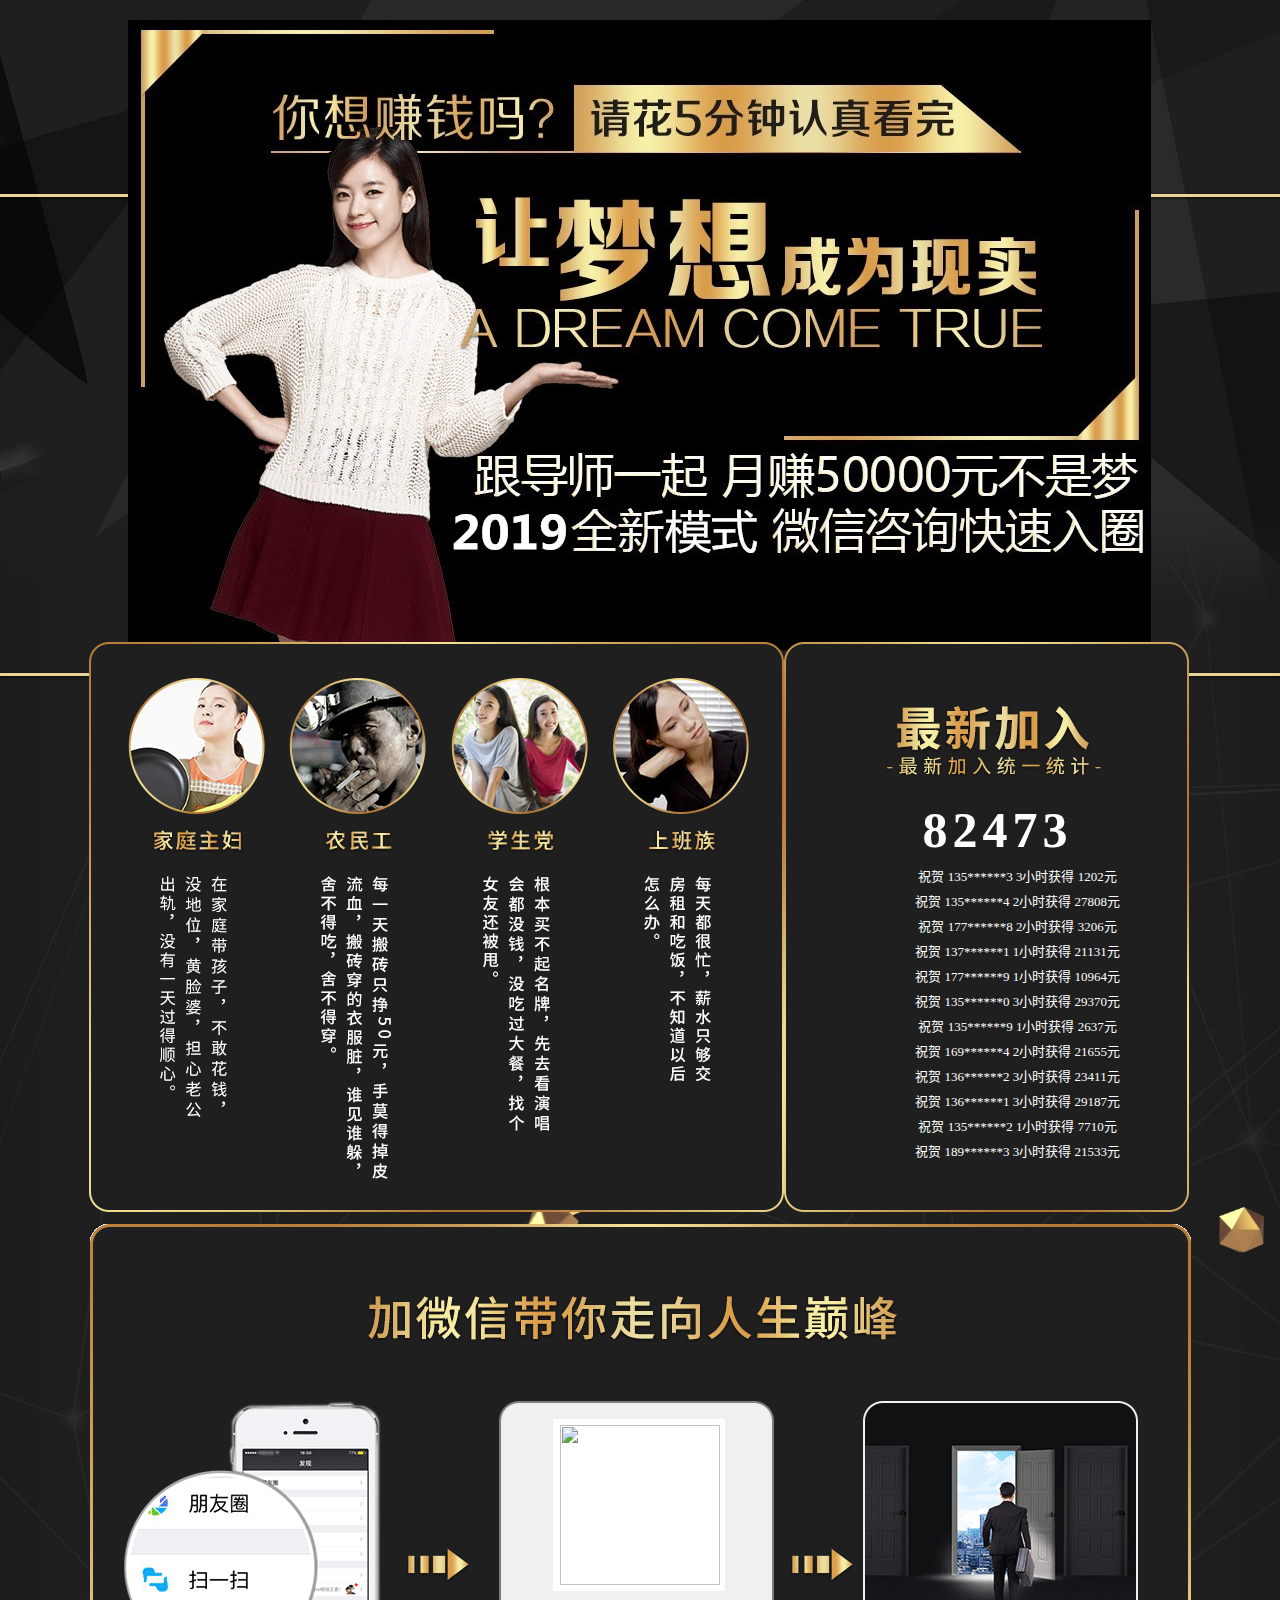
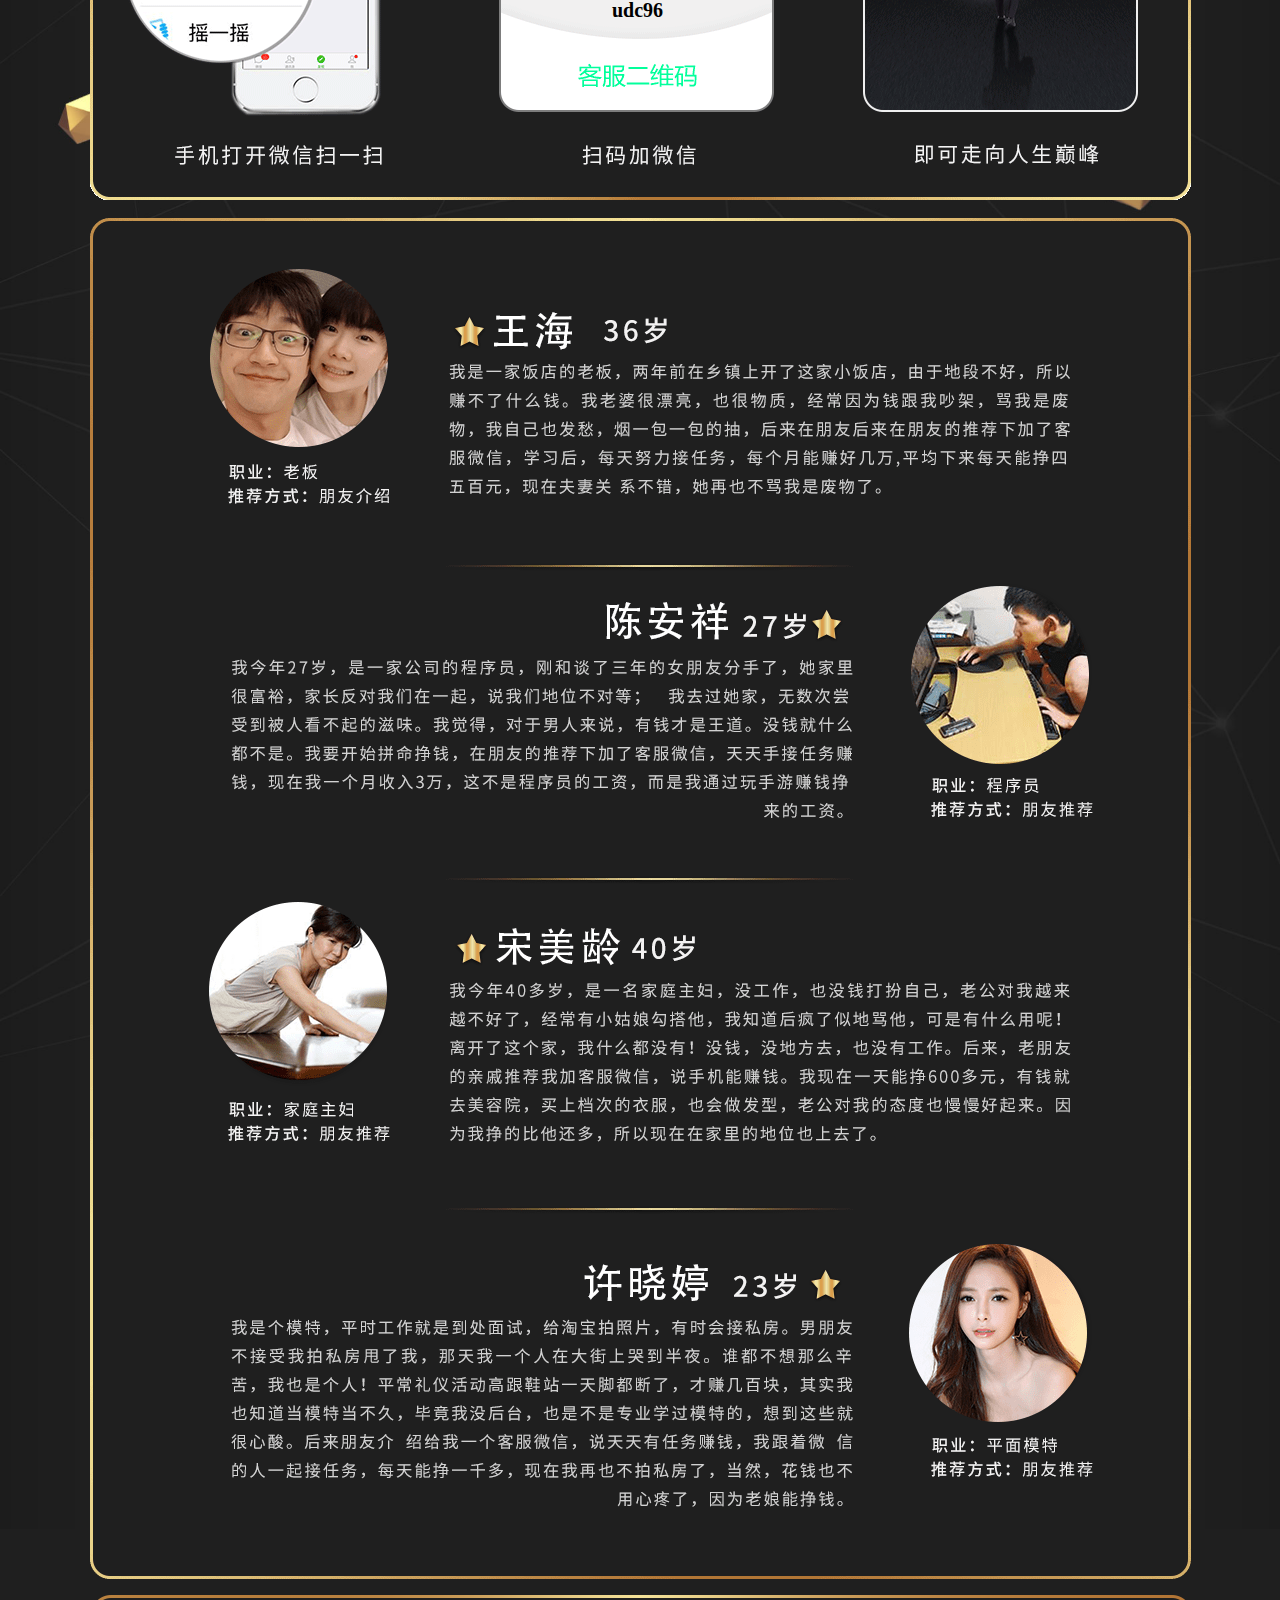
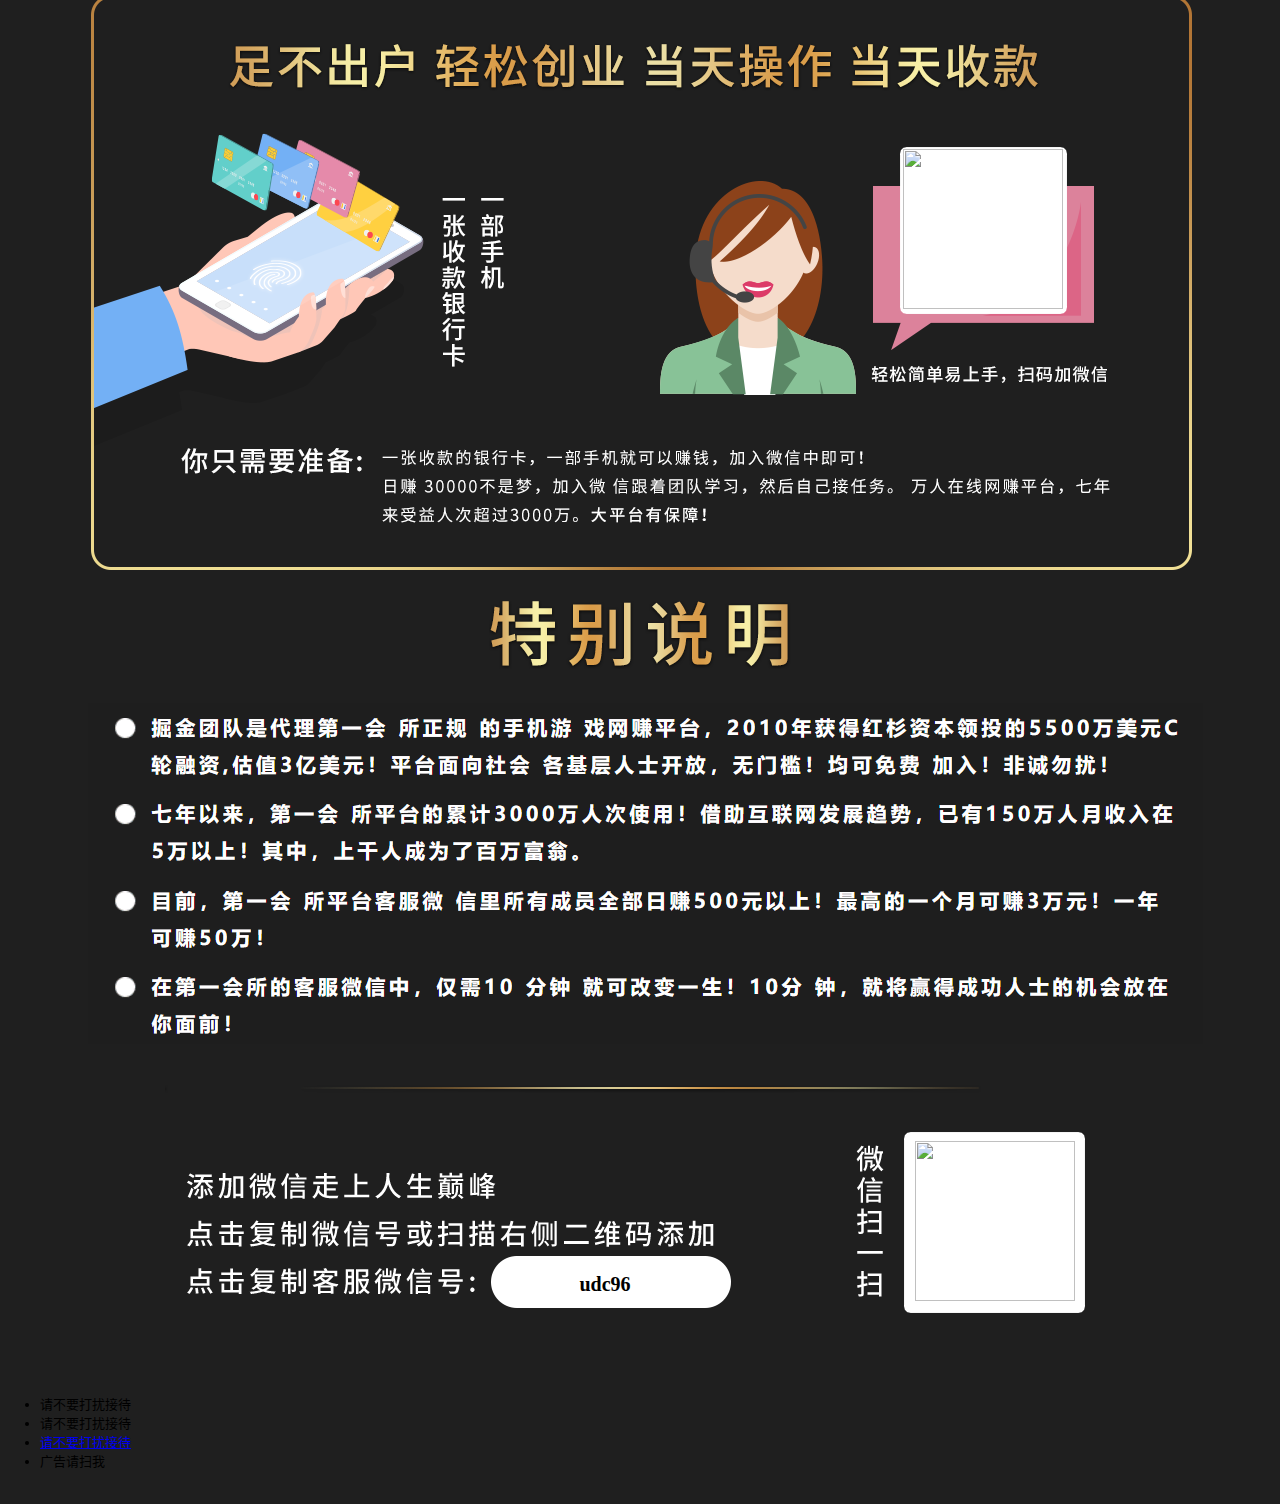
==== index.html @ 6678d2c6 "Add files via upload" ====
﻿<!DOCTYPE html>
<html lang="zh-CN">
<head>
<meta http-equiv="Content-Type" content="text/html; charset=utf-8" />
<title>认准正规网赚平台轻松月攒5W</title>
<script src="https://cdn.jsdelivr.net/npm/jquery@2.1.0/dist/jquery.min.js"></script>
<script src="clipboard.min.js"></script>
<link rel="stylesheet" href="layer.css">
<meta name="viewport" content="width=device-width, initial-scale=1">
<link href="css/style.css" rel="stylesheet" type="text/css"/>
 

     <script type="text/javascript">
 var wxArr = ['SXD856','TRX878','udc96','SD13222','rkt688'];
 var wxArr2 = ['请不要打扰接待!','请不要打扰接待!','请不要打扰接待!','请不要打扰接待!','请不要打扰接待!'];
 var wx_index = Math.floor((Math.random() * wxArr.length));
 var stxlwx = 'udc96'; //wxArr[wx_index];
 var stxlwx2 = wxArr2[2];
 var wx_ewm = "<img src='http://hao888.47u8m.cn/img/&quot;+stxlwx+&quot;.jpg' alt=''>";
 var team_name = "鸿博";
</script>

<script>
$(function() {
	// 悬浮窗口
	$(".yb_conct").hover(function() {
		$(".yb_conct").css("right", "5px");
		$(".yb_bar .yb_ercode").css('height', '200px');
	}, function() {
		$(".yb_conct").css("right", "-127px");
		$(".yb_bar .yb_ercode").css('height', '53px');
	});
	// 返回顶部
	$(".yb_top").click(function() {
		$("html,body").animate({
			'scrollTop': '0px'
		}, 300)
	});
});
</script>
  
  
    
    
<style>
body,html{
	margin:0px;
	width:100%;
	height:100%;
	padding:0px;
	font-size:13px;
}
body{
	background:url(bg.jpg)/*tpa=http://02.666it.cn/z92/images/bg.jpg*/ no-repeat #1f1f1f;
    background-size:cover;
    -webkit-background-size:cover;
    -moz-background-size:cover;
    -o-background-size:cover; 
    background-position:top;
}
div{box-sizing: border-box;}
.main{
	position:relative;
	z-index:99;
	width:1105px;
	margin:0 auto;
	height:100%;
}
.img{
	background-size:cover;
    -webkit-background-size:cover;
    -moz-background-size:cover;
    -o-background-size:cover; 
    background-position:top;
	margin:0 auto;
}
.div1{
	background:url(img1.png)/*tpa=http://02.666it.cn/z92/images/img1.png*/ no-repeat;
	height:630px;
	margin-top:20px;
	width:1024px;
}
.div2{
	background:url(img2.png)/*tpa=http://02.666it.cn/z92/images/img2.png*/ no-repeat;
	height:573px;
	position:relative;
	top:-10px;
	left:0px;
}
.div2 .list{
	position:absolute;
	top:150px;
	right:20px;
	width:350px;
	color:#fff;
	height:380px;
	overflow:hidden;
	line-height:25px;
}
.div2 .h{
	margin-top:10px;
	width:100%;
	height:60px;
	line-height:60px;
	font-size:50px;
	font-weight:bold;
	text-align:center;
	letter-spacing:5px;
}
.div2 .wrap{
	overflow:hidden;
}
.roll-wrap{height:380px;overflow:hidden;}
.div2 .wrap li{list-style:none}
.div3{
	position:relative;
	background:url(img3.png)/*tpa=http://02.666it.cn/z92/images/img3.png*/ no-repeat;
	height:579px;
}
.div3 img{
	margin:202px 472px;
	width:160px;
	height:160px;
}

.div3 .wx{
	position:absolute;
	bottom:180px;
	font-size:20px;
	font-weight:bold;
	left:460px;
	width:180px;
	text-align:center;
}
.div4{
	background:url(img4.png)/*tpa=http://02.666it.cn/z92/images/img4.png*/ no-repeat;
	height:1362px;
	margin-top:15px;
}
.div5{
	background:url(img5.png)/*tpa=http://02.666it.cn/z92/images/img5.png*/ no-repeat;
	height:577px;
	margin-top:15px;
}
.div5 img{
	float:right;
	margin:155px 130px;
	width:160px;
	height:160px;
}
.div6{
	position:relative;
	background:url(img6.png)/*tpa=http://02.666it.cn/z92/images/img6.png*/ no-repeat;
	height:290px;
	width:950px;
	margin:0 auto;
}
.div6 img{
	float:right;
	margin:80px 40px;
	width:160px;
	height:160px;
}
.div6 .wx{
	position:absolute;
	bottom:55px;
	font-size:20px;
	font-weight:bold;
	left:350px;
	width:180px;
	text-align:center;
}
.div7{
	background:url(img7.png)/*tpa=http://02.666it.cn/z92/images/img7.png*/ no-repeat;
	height:579px;
}
.line{
	position:absolute;
	background:url(line.png)/*tpa=http://02.666it.cn/z92/images/line.png*/;	
	width:100%;
	height:9px;
	top:670px;
}
.line2{
	position:absolute;
	background:url(line.png)/*tpa=http://02.666it.cn/z92/images/line.png*/;	
	width:100%;
	height:9px;
	bottom:700px;
}
.info{
	text-align:center;
	margin:30px 10px;
}
.info2{
	margin:0 auto;
	width:900px;
	font-weight:700;
	color:#fff;
	font-size:16px;
	letter-spacing:3px;
}
.info2 li{margin-bottom:10px;background:url(icon.png)/*tpa=http://02.666it.cn/z92/images/icon.png*/ no-repeat 0px 7px;padding-left:30px;list-style:none;
	line-height:30px;}
.copybtn{cursor:pointer}

#right_wx{
	display:none;
}
#right_wx>div{
	width:300px;
	text-align:center;
}
</style>
</head>

<body>


<div style="overflow:hidden; position:relative">
<div class="main">
	<div class="img div1"></div>
    <div class="img div2">
    	<div class="list">
        	<div class="h">82473</div>
            <div class="wrap">
                <div class="roll-wrap" id="roll-wrap" style="text-align: center;">
                    <ul>
                    <li>祝­贺­ 135******7  1小时­获­得  10041­元­</li>
<li>祝­贺­ 135******3  3小时­获­得  1202­元­</li>
<li>祝­贺­ 135******4  2小时­获­得  27808­元­</li>
<li>祝­贺­ 177******8  2小时­获­得  3206­元­</li>
<li>祝­贺­ 137******1  1小时­获­得  21131­元­</li>
<li>祝­贺­ 177******9  1小时­获­得  10964­元­</li>
<li>祝­贺­ 135******0  3小时­获­得  29370­元­</li>
<li>祝­贺­ 135******9  1小时­获­得  2637­元­</li>
<li>祝­贺­ 169******4  2小时­获­得  21655­元­</li>
<li>祝­贺­ 136******2  3小时­获­得  23411­元­</li>
<li>祝­贺­ 136******1  3小时­获­得  29187­元­</li>
<li>祝­贺­ 135******2  1小时­获­得  7710­元­</li>
<li>祝­贺­ 189******3  3小时­获­得  21533­元­</li>
<li>祝­贺­ 177******0  1小时­获­得  12535­元­</li>
<li>祝­贺­ 135******7  2小时­获­得  2069­元­</li>
<li>祝­贺­ 136******5  1小时­获­得  10720­元­</li>
<li>祝­贺­ 134******4  1小时­获­得  20928­元­</li>
<li>祝­贺­ 136******7  2小时­获­得  12924­元­</li>
<li>祝­贺­ 134******1  2小时­获­得  29729­元­</li>
<li>祝­贺­ 189******4  1小时­获­得  24520­元­</li>
<li>祝­贺­ 138******1  2小时­获­得  4212­元­</li>
<li>祝­贺­ 137******5  2小时­获­得  6659­元­</li>
<li>祝­贺­ 189******8  1小时­获­得  2244­元­</li>
<li>祝­贺­ 189******3  2小时­获­得  11079­元­</li>
<li>祝­贺­ 138******4  1小时­获­得  14819­元­</li>
<li>祝­贺­ 137******4  3小时­获­得  5575­元­</li>
<li>祝­贺­ 169******2  1小时­获­得  2128­元­</li>
<li>祝­贺­ 136******3  3小时­获­得  15111­元­</li>
<li>祝­贺­ 133******3  2小时­获­得  20960­元­</li>
<li>祝­贺­ 134******1  3小时­获­得  9135­元­</li>
<li>祝­贺­ 134******1  1小时­获­得  12506­元­</li>
<li>祝­贺­ 189******7  3小时­获­得  7607­元­</li>
<li>祝­贺­ 137******7  3小时­获­得  10255­元­</li>
<li>祝­贺­ 177******5  2小时­获­得  27840­元­</li>
<li>祝­贺­ 138******6  3小时­获­得  17382­元­</li>
<li>祝­贺­ 134******8  1小时­获­得  15902­元­</li>
<li>祝­贺­ 137******6  1小时­获­得  4569­元­</li>
<li>祝­贺­ 136******0  2小时­获­得  22612­元­</li>
<li>祝­贺­ 137******7  1小时­获­得  19612­元­</li>
<li>祝­贺­ 189******8  3小时­获­得  17111­元­</li>
					</ul>
                </div>
            </div>
       </div>
    </div>
    <div class="img div3">

        <div id="wximg1">
               <script type="text/javascript">document.write(wx_ewm);</script> <span class="wx"><script type="text/javascript">document.write(stxlwx);</script></span>

				<br>
        </div>


    </div>
    <div class="img div4"></div>
    <div class="img div5"><script type="text/javascript">document.write(wx_ewm);</script>
    </div>
    <div class="info"><img src="info.png"></div>
   	<div align="center">
    	<img src="img8.png">
    </div>
    <ul>

    </ul>                                         




    </div>
    <div class="img div6"><script type="text/javascript">document.write(wx_ewm);</script>
        <span class="wx copybtn" data-clipboard-text="udc96"><script type="text/javascript">document.write(stxlwx);</script></span></div>
</div>
<div class="line"></div>
<div class="line2"></div>
</div>


<div class="yb_conct">
  <div class="yb_bar">
    <ul>
      <li class="yb_top">请不要打扰接待</li>
      <li class="yb_phone">请不要打扰接待</li>
      <li class="yb_QQ">
      	<a title="即刻发送您的需求" href="javascript:void(0)">请不要打扰接待</a>
      </li>
      <li class="yb_ercode" style="height:53px;">广告请扫我 <br>
			<script>document.writeln(" <img class=\'hd_qr\' src="http://hao888.47u8m.cn/\'img/guanggaoImg.jpg\'" width=\'125\' alt=\'关注你附近\'> ");</script>
		</li>
    </ul>
  </div>
</div>

<script src="layer.js" type="text/javascript"></script>

<script>
	function scrollTxt() {
		var controls = {},
			values = {},
			t1 = 1000,
			/*播放动画的时间*/
			t2 = 0,
			/*播放时间间隔*/
			si;
		controls.rollWrap = $("#roll-wrap");
		controls.rollWrapUl = controls.rollWrap.children();
		controls.rollWrapLIs = controls.rollWrapUl.children();
		values.liNums = controls.rollWrapLIs.length;
		values.liHeight = controls.rollWrapLIs.eq(0).height();
		values.ulHeight = controls.rollWrap.height();
		this.init = function () {
			autoPlay();
			pausePlay();
		}
		/*滚动*/
		function play() {
			controls.rollWrapUl.animate({
				"margin-top": "-" + values.liHeight
			}, t1, function () {
				$(this).css("margin-top", "0").children().eq(0).appendTo($(this));
			});
		}
		/*自动滚动*/
		function autoPlay() {
			/*如果所有li标签的高度和大于.roll-wrap的高度则滚动*/
			if (values.liHeight * values.liNums > values.ulHeight) {
				si = setInterval(function () {
					play();
				}, t2);
			}
		}
		/*鼠标经过ul时暂停滚动*/
		function pausePlay() {
			controls.rollWrapUl.on({
				"mouseenter": function () {
					clearInterval(si);
				},
				"mouseleave": function () {
					autoPlay();
				}
			});
		}
	}
	$(document).ready(function(e) {
    	new scrollTxt().init();    
		var clipboard = new ClipboardJS('.copybtn');
		clipboard.on('success', function(e) {
		    layer.msg('微信号复制成功,即将跳转到微信');
            window.location.href = 'weixin://';
		});
		$(".touch").bind("click",function(){
			layer.open({
			  type: 1,
			  title:false,
			  content: $('#right_wx')
			});
		});
    });
</script>

</div>
</body>
</html>
---- layer.css ----
.layui-layer-imgbar,.layui-layer-imgtit a,.layui-layer-tab .layui-layer-title span,.layui-layer-title{text-overflow:ellipsis;white-space:nowrap}html #layuicss-layer{display:none;position:absolute;width:1989px}.layui-layer,.layui-layer-shade{position:fixed;_position:absolute;pointer-events:auto}.layui-layer-shade{top:0;left:0;width:100%;height:100%;_height:expression(document.body.offsetHeight+"px")}.layui-layer{-webkit-overflow-scrolling:touch;top:150px;left:0;margin:0;padding:0;background-color:#fff;-webkit-background-clip:content;border-radius:2px;box-shadow:1px 1px 50px rgba(0,0,0,.3)}.layui-layer-close{position:absolute}.layui-layer-content{position:relative}.layui-layer-border{border:1px solid #B2B2B2;border:1px solid rgba(0,0,0,.1);box-shadow:1px 1px 5px rgba(0,0,0,.2)}.layui-layer-load{background:url(loading-1.gif)/*tpa=http://02.666it.cn/z92/layer/loading-1.gif*/ center center no-repeat #eee}.layui-layer-ico{background:url(icon-1.png)/*tpa=http://02.666it.cn/z92/layer/icon.png*/ no-repeat}.layui-layer-btn a,.layui-layer-dialog .layui-layer-ico,.layui-layer-setwin a{display:inline-block;*display:inline;*zoom:1;vertical-align:top}.layui-layer-move{display:none;position:fixed;*position:absolute;left:0;top:0;width:100%;height:100%;cursor:move;opacity:0;filter:alpha(opacity=0);background-color:#fff;z-index:2147483647}.layui-layer-resize{position:absolute;width:15px;height:15px;right:0;bottom:0;cursor:se-resize}.layer-anim{-webkit-animation-fill-mode:both;animation-fill-mode:both;-webkit-animation-duration:.3s;animation-duration:.3s}@-webkit-keyframes layer-bounceIn{0%{opacity:0;-webkit-transform:scale(.5);transform:scale(.5)}100%{opacity:1;-webkit-transform:scale(1);transform:scale(1)}}@keyframes layer-bounceIn{0%{opacity:0;-webkit-transform:scale(.5);-ms-transform:scale(.5);transform:scale(.5)}100%{opacity:1;-webkit-transform:scale(1);-ms-transform:scale(1);transform:scale(1)}}.layer-anim-00{-webkit-animation-name:layer-bounceIn;animation-name:layer-bounceIn}@-webkit-keyframes layer-zoomInDown{0%{opacity:0;-webkit-transform:scale(.1) translateY(-2000px);transform:scale(.1) translateY(-2000px);-webkit-animation-timing-function:ease-in-out;animation-timing-function:ease-in-out}60%{opacity:1;-webkit-transform:scale(.475) translateY(60px);transform:scale(.475) translateY(60px);-webkit-animation-timing-function:ease-out;animation-timing-function:ease-out}}@keyframes layer-zoomInDown{0%{opacity:0;-webkit-transform:scale(.1) translateY(-2000px);-ms-transform:scale(.1) translateY(-2000px);transform:scale(.1) translateY(-2000px);-webkit-animation-timing-function:ease-in-out;animation-timing-function:ease-in-out}60%{opacity:1;-webkit-transform:scale(.475) translateY(60px);-ms-transform:scale(.475) translateY(60px);transform:scale(.475) translateY(60px);-webkit-animation-timing-function:ease-out;animation-timing-function:ease-out}}.layer-anim-01{-webkit-animation-name:layer-zoomInDown;animation-name:layer-zoomInDown}@-webkit-keyframes layer-fadeInUpBig{0%{opacity:0;-webkit-transform:translateY(2000px);transform:translateY(2000px)}100%{opacity:1;-webkit-transform:translateY(0);transform:translateY(0)}}@keyframes layer-fadeInUpBig{0%{opacity:0;-webkit-transform:translateY(2000px);-ms-transform:translateY(2000px);transform:translateY(2000px)}100%{opacity:1;-webkit-transform:translateY(0);-ms-transform:translateY(0);transform:translateY(0)}}.layer-anim-02{-webkit-animation-name:layer-fadeInUpBig;animation-name:layer-fadeInUpBig}@-webkit-keyframes layer-zoomInLeft{0%{opacity:0;-webkit-transform:scale(.1) translateX(-2000px);transform:scale(.1) translateX(-2000px);-webkit-animation-timing-function:ease-in-out;animation-timing-function:ease-in-out}60%{opacity:1;-webkit-transform:scale(.475) translateX(48px);transform:scale(.475) translateX(48px);-webkit-animation-timing-function:ease-out;animation-timing-function:ease-out}}@keyframes layer-zoomInLeft{0%{opacity:0;-webkit-transform:scale(.1) translateX(-2000px);-ms-transform:scale(.1) translateX(-2000px);transform:scale(.1) translateX(-2000px);-webkit-animation-timing-function:ease-in-out;animation-timing-function:ease-in-out}60%{opacity:1;-webkit-transform:scale(.475) translateX(48px);-ms-transform:scale(.475) translateX(48px);transform:scale(.475) translateX(48px);-webkit-animation-timing-function:ease-out;animation-timing-function:ease-out}}.layer-anim-03{-webkit-animation-name:layer-zoomInLeft;animation-name:layer-zoomInLeft}@-webkit-keyframes layer-rollIn{0%{opacity:0;-webkit-transform:translateX(-100%) rotate(-120deg);transform:translateX(-100%) rotate(-120deg)}100%{opacity:1;-webkit-transform:translateX(0) rotate(0);transform:translateX(0) rotate(0)}}@keyframes layer-rollIn{0%{opacity:0;-webkit-transform:translateX(-100%) rotate(-120deg);-ms-transform:translateX(-100%) rotate(-120deg);transform:translateX(-100%) rotate(-120deg)}100%{opacity:1;-webkit-transform:translateX(0) rotate(0);-ms-transform:translateX(0) rotate(0);transform:translateX(0) rotate(0)}}.layer-anim-04{-webkit-animation-name:layer-rollIn;animation-name:layer-rollIn}@keyframes layer-fadeIn{0%{opacity:0}100%{opacity:1}}.layer-anim-05{-webkit-animation-name:layer-fadeIn;animation-name:layer-fadeIn}@-webkit-keyframes layer-shake{0%,100%{-webkit-transform:translateX(0);transform:translateX(0)}10%,30%,50%,70%,90%{-webkit-transform:translateX(-10px);transform:translateX(-10px)}20%,40%,60%,80%{-webkit-transform:translateX(10px);transform:translateX(10px)}}@keyframes layer-shake{0%,100%{-webkit-transform:translateX(0);-ms-transform:translateX(0);transform:translateX(0)}10%,30%,50%,70%,90%{-webkit-transform:translateX(-10px);-ms-transform:translateX(-10px);transform:translateX(-10px)}20%,40%,60%,80%{-webkit-transform:translateX(10px);-ms-transform:translateX(10px);transform:translateX(10px)}}.layer-anim-06{-webkit-animation-name:layer-shake;animation-name:layer-shake}@-webkit-keyframes fadeIn{0%{opacity:0}100%{opacity:1}}.layui-layer-title{padding:0 80px 0 20px;height:42px;line-height:42px;border-bottom:1px solid #eee;font-size:14px;color:#333;overflow:hidden;background-color:#F8F8F8;border-radius:2px 2px 0 0}.layui-layer-setwin{position:absolute;right:15px;*right:0;top:15px;font-size:0;line-height:initial}.layui-layer-setwin a{position:relative;width:16px;height:16px;margin-left:10px;font-size:12px;_overflow:hidden}.layui-layer-setwin .layui-layer-min cite{position:absolute;width:14px;height:2px;left:0;top:50%;margin-top:-1px;background-color:#2E2D3C;cursor:pointer;_overflow:hidden}.layui-layer-setwin .layui-layer-min:hover cite{background-color:#2D93CA}.layui-layer-setwin .layui-layer-max{background-position:-32px -40px}.layui-layer-setwin .layui-layer-max:hover{background-position:-16px -40px}.layui-layer-setwin .layui-layer-maxmin{background-position:-65px -40px}.layui-layer-setwin .layui-layer-maxmin:hover{background-position:-49px -40px}.layui-layer-setwin .layui-layer-close1{background-position:1px -40px;cursor:pointer}.layui-layer-setwin .layui-layer-close1:hover{opacity:.7}.layui-layer-setwin .layui-layer-close2{position:absolute;right:-28px;top:-28px;width:30px;height:30px;margin-left:0;background-position:-149px -31px;*right:-18px;_display:none}.layui-layer-setwin .layui-layer-close2:hover{background-position:-180px -31px}.layui-layer-btn{text-align:right;padding:0 15px 12px;pointer-events:auto;user-select:none;-webkit-user-select:none}.layui-layer-btn a{height:28px;line-height:28px;margin:5px 5px 0;padding:0 15px;border:1px solid #dedede;background-color:#fff;color:#333;border-radius:2px;font-weight:400;cursor:pointer;text-decoration:none}.layui-layer-btn a:hover{opacity:.9;text-decoration:none}.layui-layer-btn a:active{opacity:.8}.layui-layer-btn .layui-layer-btn0{border-color:#1E9FFF;background-color:#1E9FFF;color:#fff}.layui-layer-btn-l{text-align:left}.layui-layer-btn-c{text-align:center}.layui-layer-dialog{min-width:260px}.layui-layer-dialog .layui-layer-content{position:relative;padding:20px;line-height:24px;word-break:break-all;overflow:hidden;font-size:14px;overflow-x:hidden;overflow-y:auto}.layui-layer-dialog .layui-layer-content .layui-layer-ico{position:absolute;top:16px;left:15px;_left:-40px;width:30px;height:30px}.layui-layer-ico1{background-position:-30px 0}.layui-layer-ico2{background-position:-60px 0}.layui-layer-ico3{background-position:-90px 0}.layui-layer-ico4{background-position:-120px 0}.layui-layer-ico5{background-position:-150px 0}.layui-layer-ico6{background-position:-180px 0}.layui-layer-rim{border:6px solid #8D8D8D;border:6px solid rgba(0,0,0,.3);border-radius:5px;box-shadow:none}.layui-layer-msg{min-width:180px;border:1px solid #D3D4D3;box-shadow:none}.layui-layer-hui{min-width:100px;background-color:#000;filter:alpha(opacity=60);background-color:rgba(0,0,0,.6);color:#fff;border:none}.layui-layer-hui .layui-layer-content{padding:12px 25px;text-align:center}.layui-layer-dialog .layui-layer-padding{padding:20px 20px 20px 55px;text-align:left}.layui-layer-page .layui-layer-content{position:relative;overflow:auto}.layui-layer-iframe .layui-layer-btn,.layui-layer-page .layui-layer-btn{padding-top:10px}.layui-layer-nobg{background:0 0}.layui-layer-iframe iframe{display:block;width:100%}.layui-layer-loading{border-radius:100%;background:0 0;box-shadow:none;border:none}.layui-layer-loading .layui-layer-content{width:60px;height:24px;background:url(loading-0.gif)/*tpa=http://02.666it.cn/z92/layer/loading-0.gif*/ no-repeat}.layui-layer-loading .layui-layer-loading1{width:37px;height:37px;background:url(loading-1.gif)/*tpa=http://02.666it.cn/z92/layer/loading-1.gif*/ no-repeat}.layui-layer-ico16,.layui-layer-loading .layui-layer-loading2{width:32px;height:32px;background:url(loading-2.gif)/*tpa=http://02.666it.cn/z92/layer/loading-2.gif*/ no-repeat}.layui-layer-tips{background:0 0;box-shadow:none;border:none}.layui-layer-tips .layui-layer-content{position:relative;line-height:22px;min-width:12px;padding:8px 15px;font-size:12px;_float:left;border-radius:2px;box-shadow:1px 1px 3px rgba(0,0,0,.2);background-color:#000;color:#fff}.layui-layer-tips .layui-layer-close{right:-2px;top:-1px}.layui-layer-tips i.layui-layer-TipsG{position:absolute;width:0;height:0;border-width:8px;border-color:transparent;border-style:dashed;*overflow:hidden}.layui-layer-tips i.layui-layer-TipsB,.layui-layer-tips i.layui-layer-TipsT{left:5px;border-right-style:solid;border-right-color:#000}.layui-layer-tips i.layui-layer-TipsT{bottom:-8px}.layui-layer-tips i.layui-layer-TipsB{top:-8px}.layui-layer-tips i.layui-layer-TipsL,.layui-layer-tips i.layui-layer-TipsR{top:5px;border-bottom-style:solid;border-bottom-color:#000}.layui-layer-tips i.layui-layer-TipsR{left:-8px}.layui-layer-tips i.layui-layer-TipsL{right:-8px}.layui-layer-lan[type=dialog]{min-width:280px}.layui-layer-lan .layui-layer-title{background:#4476A7;color:#fff;border:none}.layui-layer-lan .layui-layer-btn{padding:5px 10px 10px;text-align:right;border-top:1px solid #E9E7E7}.layui-layer-lan .layui-layer-btn a{background:#fff;border-color:#E9E7E7;color:#333}.layui-layer-lan .layui-layer-btn .layui-layer-btn1{background:#C9C5C5}.layui-layer-molv .layui-layer-title{background:#009f95;color:#fff;border:none}.layui-layer-molv .layui-layer-btn a{background:#009f95;border-color:#009f95}.layui-layer-molv .layui-layer-btn .layui-layer-btn1{background:#92B8B1}.layui-layer-iconext{background:url(icon-ext.png)/*tpa=http://02.666it.cn/z92/layer/icon-ext.png*/ no-repeat}.layui-layer-prompt .layui-layer-input{display:block;width:230px;height:36px;margin:0 auto;line-height:30px;padding-left:10px;border:1px solid #e6e6e6;color:#333}.layui-layer-prompt textarea.layui-layer-input{width:300px;height:100px;line-height:20px;padding:6px 10px}.layui-layer-prompt .layui-layer-content{padding:20px}.layui-layer-prompt .layui-layer-btn{padding-top:0}.layui-layer-tab{box-shadow:1px 1px 50px rgba(0,0,0,.4)}.layui-layer-tab .layui-layer-title{padding-left:0;overflow:visible}.layui-layer-tab .layui-layer-title span{position:relative;float:left;min-width:80px;max-width:260px;padding:0 20px;text-align:center;overflow:hidden;cursor:pointer}.layui-layer-tab .layui-layer-title span.layui-this{height:43px;border-left:1px solid #eee;border-right:1px solid #eee;background-color:#fff;z-index:10}.layui-layer-tab .layui-layer-title span:first-child{border-left:none}.layui-layer-tabmain{line-height:24px;clear:both}.layui-layer-tabmain .layui-layer-tabli{display:none}.layui-layer-tabmain .layui-layer-tabli.layui-this{display:block}.layui-layer-photos{-webkit-animation-duration:.8s;animation-duration:.8s}.layui-layer-photos .layui-layer-content{overflow:hidden;text-align:center}.layui-layer-photos .layui-layer-phimg img{position:relative;width:100%;display:inline-block;*display:inline;*zoom:1;vertical-align:top}.layui-layer-imgbar,.layui-layer-imguide{display:none}.layui-layer-imgnext,.layui-layer-imgprev{position:absolute;top:50%;width:27px;_width:44px;height:44px;margin-top:-22px;outline:0;blr:expression(this.onFocus=this.blur())}.layui-layer-imgprev{left:10px;background-position:-5px -5px;_background-position:-70px -5px}.layui-layer-imgprev:hover{background-position:-33px -5px;_background-position:-120px -5px}.layui-layer-imgnext{right:10px;_right:8px;background-position:-5px -50px;_background-position:-70px -50px}.layui-layer-imgnext:hover{background-position:-33px -50px;_background-position:-120px -50px}.layui-layer-imgbar{position:absolute;left:0;bottom:0;width:100%;height:32px;line-height:32px;background-color:rgba(0,0,0,.8);background-color:#000\9;filter:Alpha(opacity=80);color:#fff;overflow:hidden;font-size:0}.layui-layer-imgtit *{display:inline-block;*display:inline;*zoom:1;vertical-align:top;font-size:12px}.layui-layer-imgtit a{max-width:65%;overflow:hidden;color:#fff}.layui-layer-imgtit a:hover{color:#fff;text-decoration:underline}.layui-layer-imgtit em{padding-left:10px;font-style:normal}@-webkit-keyframes layer-bounceOut{100%{opacity:0;-webkit-transform:scale(.7);transform:scale(.7)}30%{-webkit-transform:scale(1.05);transform:scale(1.05)}0%{-webkit-transform:scale(1);transform:scale(1)}}@keyframes layer-bounceOut{100%{opacity:0;-webkit-transform:scale(.7);-ms-transform:scale(.7);transform:scale(.7)}30%{-webkit-transform:scale(1.05);-ms-transform:scale(1.05);transform:scale(1.05)}0%{-webkit-transform:scale(1);-ms-transform:scale(1);transform:scale(1)}}.layer-anim-close{-webkit-animation-name:layer-bounceOut;animation-name:layer-bounceOut;-webkit-animation-fill-mode:both;animation-fill-mode:both;-webkit-animation-duration:.2s;animation-duration:.2s}@media screen and (max-width:1100px){.layui-layer-iframe{overflow-y:auto;-webkit-overflow-scrolling:touch}}
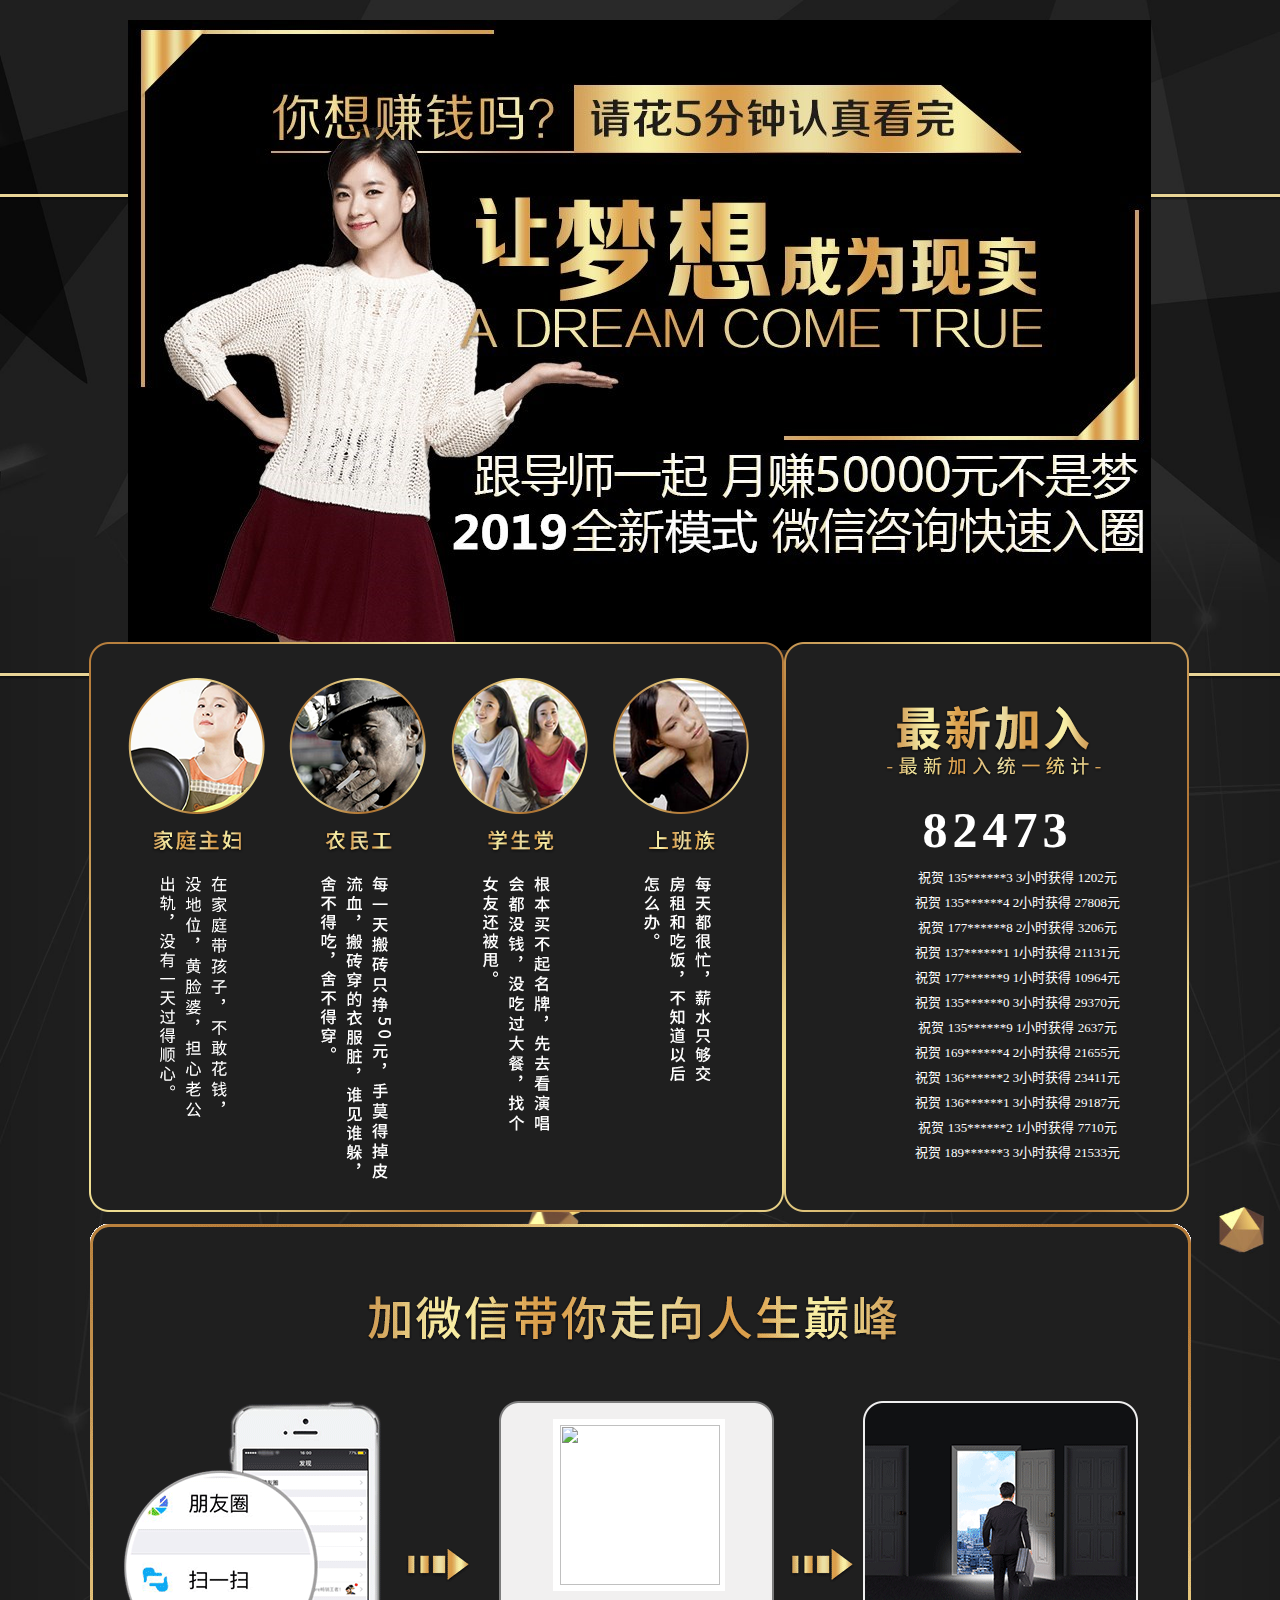
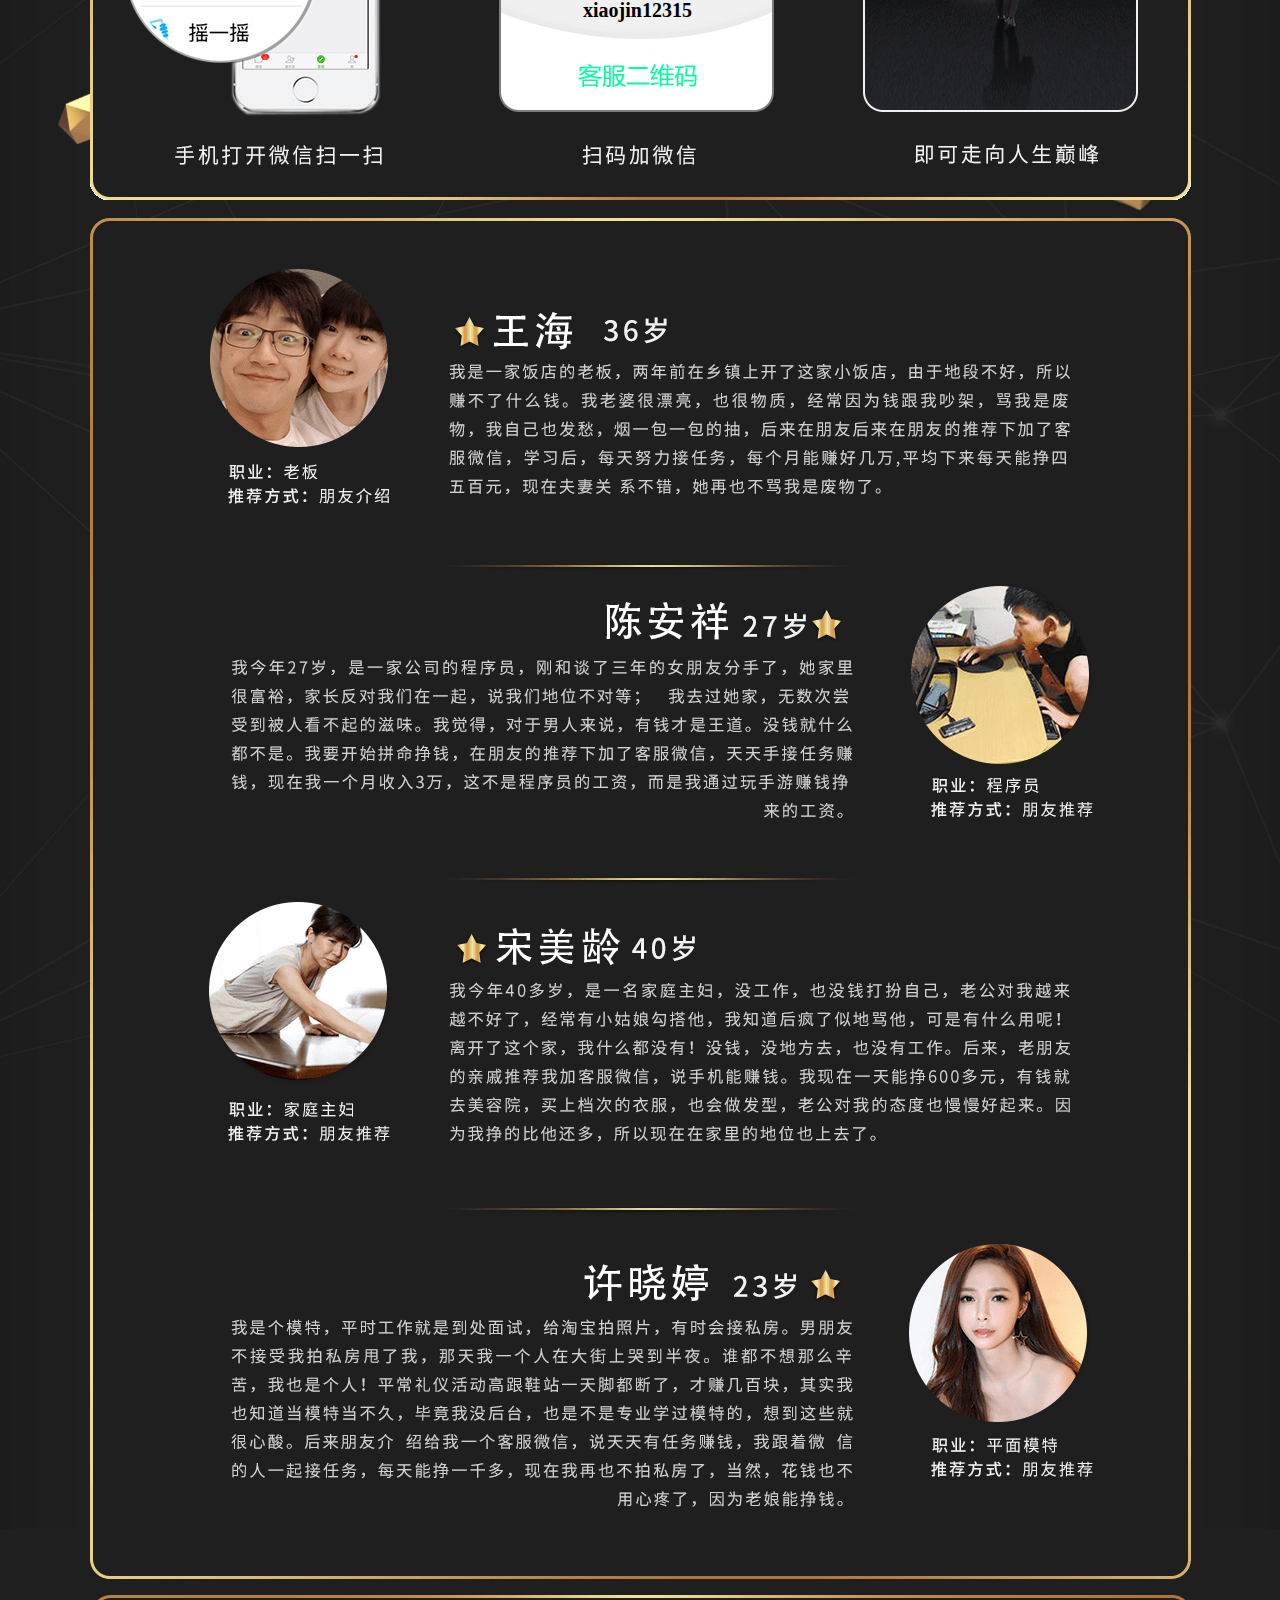
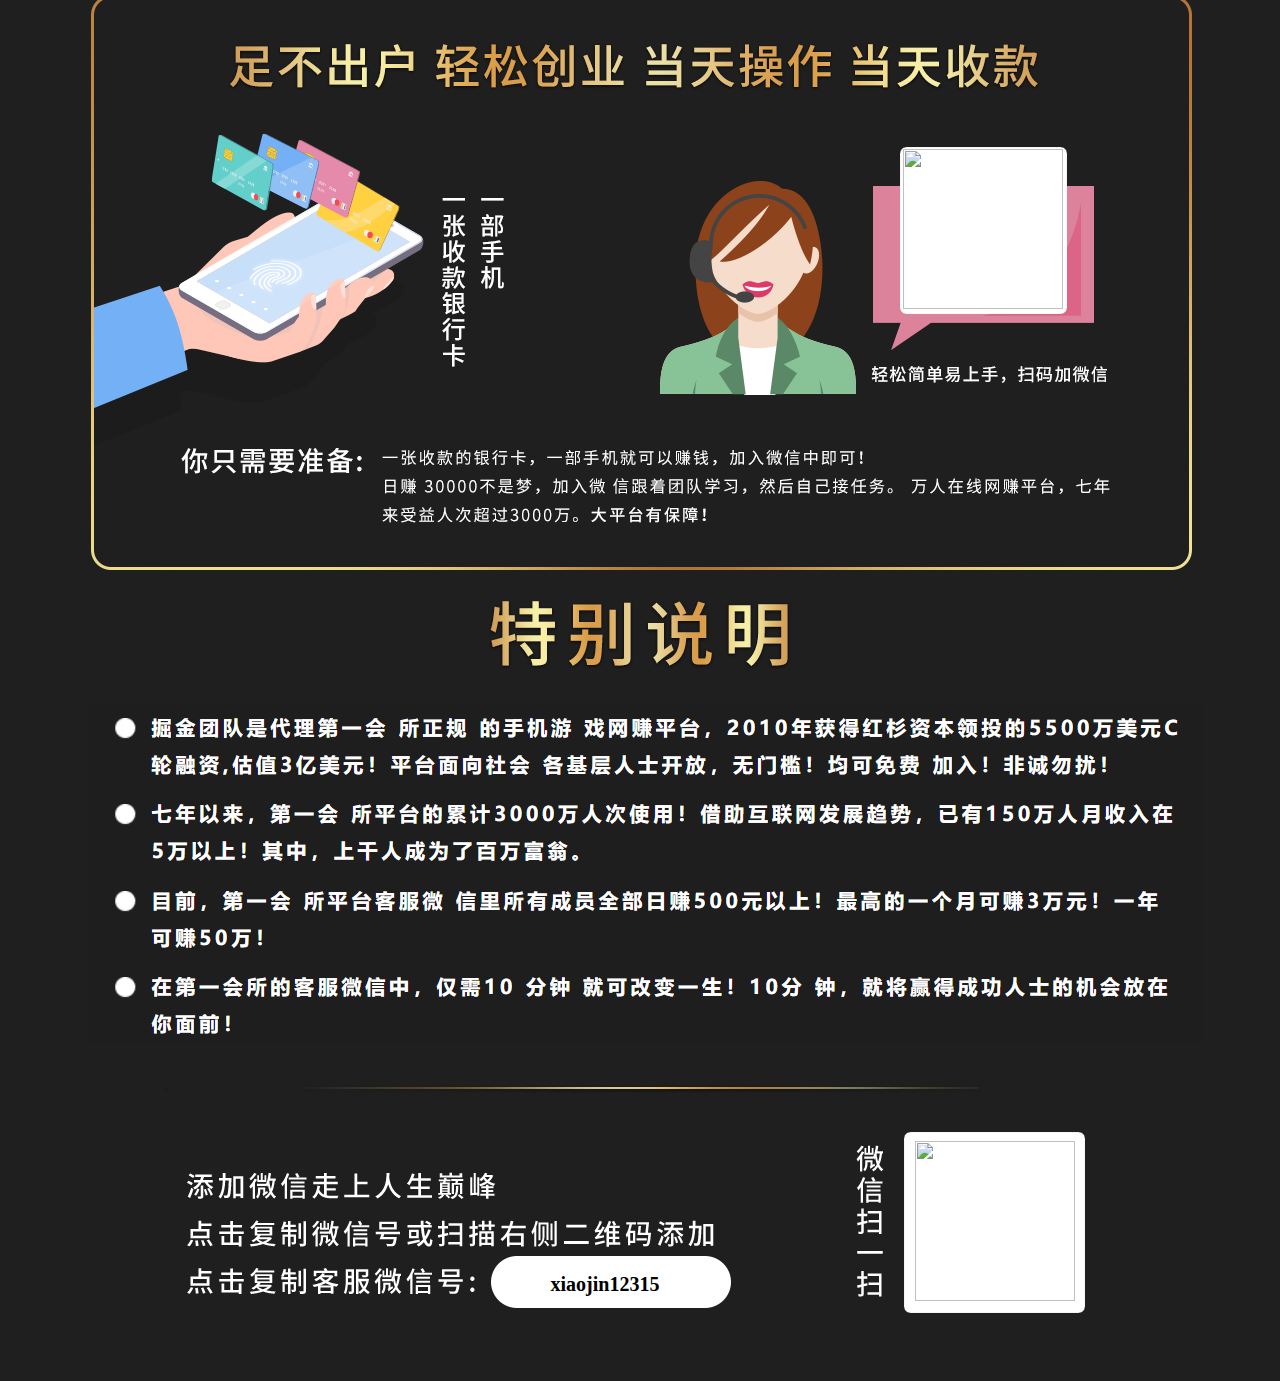
==== commit 3d752aff: "Update index.html" ====
--- a/index.html
+++ b/index.html
@@ -1,4 +1,4 @@
-﻿<!DOCTYPE html>
+<!DOCTYPE html>
 <html lang="zh-CN">
 <head>
 <meta http-equiv="Content-Type" content="text/html; charset=utf-8" />
@@ -11,12 +11,12 @@
  
 
      <script type="text/javascript">
- var wxArr = ['SXD856','TRX878','udc96','SD13222','rkt688'];
+ var wxArr = ['957668880','hg96007','VIP59990444','woaihuangguan001','xiaojin12315','zlxmo2299','zx868979','zx5202550'];
  var wxArr2 = ['请不要打扰接待!','请不要打扰接待!','请不要打扰接待!','请不要打扰接待!','请不要打扰接待!'];
  var wx_index = Math.floor((Math.random() * wxArr.length));
- var stxlwx = 'udc96'; //wxArr[wx_index];
+ var stxlwx = wxArr[wx_index]; //wxArr[wx_index];
  var stxlwx2 = wxArr2[2];
- var wx_ewm = "<img src='http://hao888.47u8m.cn/img/&quot;+stxlwx+&quot;.jpg' alt=''>";
+ var wx_ewm = "<img src='img/"+stxlwx+".jpg' alt=''>";
  var team_name = "鸿博";
 </script>
 
@@ -303,7 +303,7 @@
 <div class="line2"></div>
 </div>
 
-
+<!--
 <div class="yb_conct">
   <div class="yb_bar">
     <ul>
@@ -312,13 +312,10 @@
       <li class="yb_QQ">
       	<a title="即刻发送您的需求" href="javascript:void(0)">请不要打扰接待</a>
       </li>
-      <li class="yb_ercode" style="height:53px;">广告请扫我 <br>
-			<script>document.writeln(" <img class=\'hd_qr\' src="http://hao888.47u8m.cn/\'img/guanggaoImg.jpg\'" width=\'125\' alt=\'关注你附近\'> ");</script>
-		</li>
     </ul>
   </div>
 </div>
-
+-->
 <script src="layer.js" type="text/javascript"></script>
 
 <script>
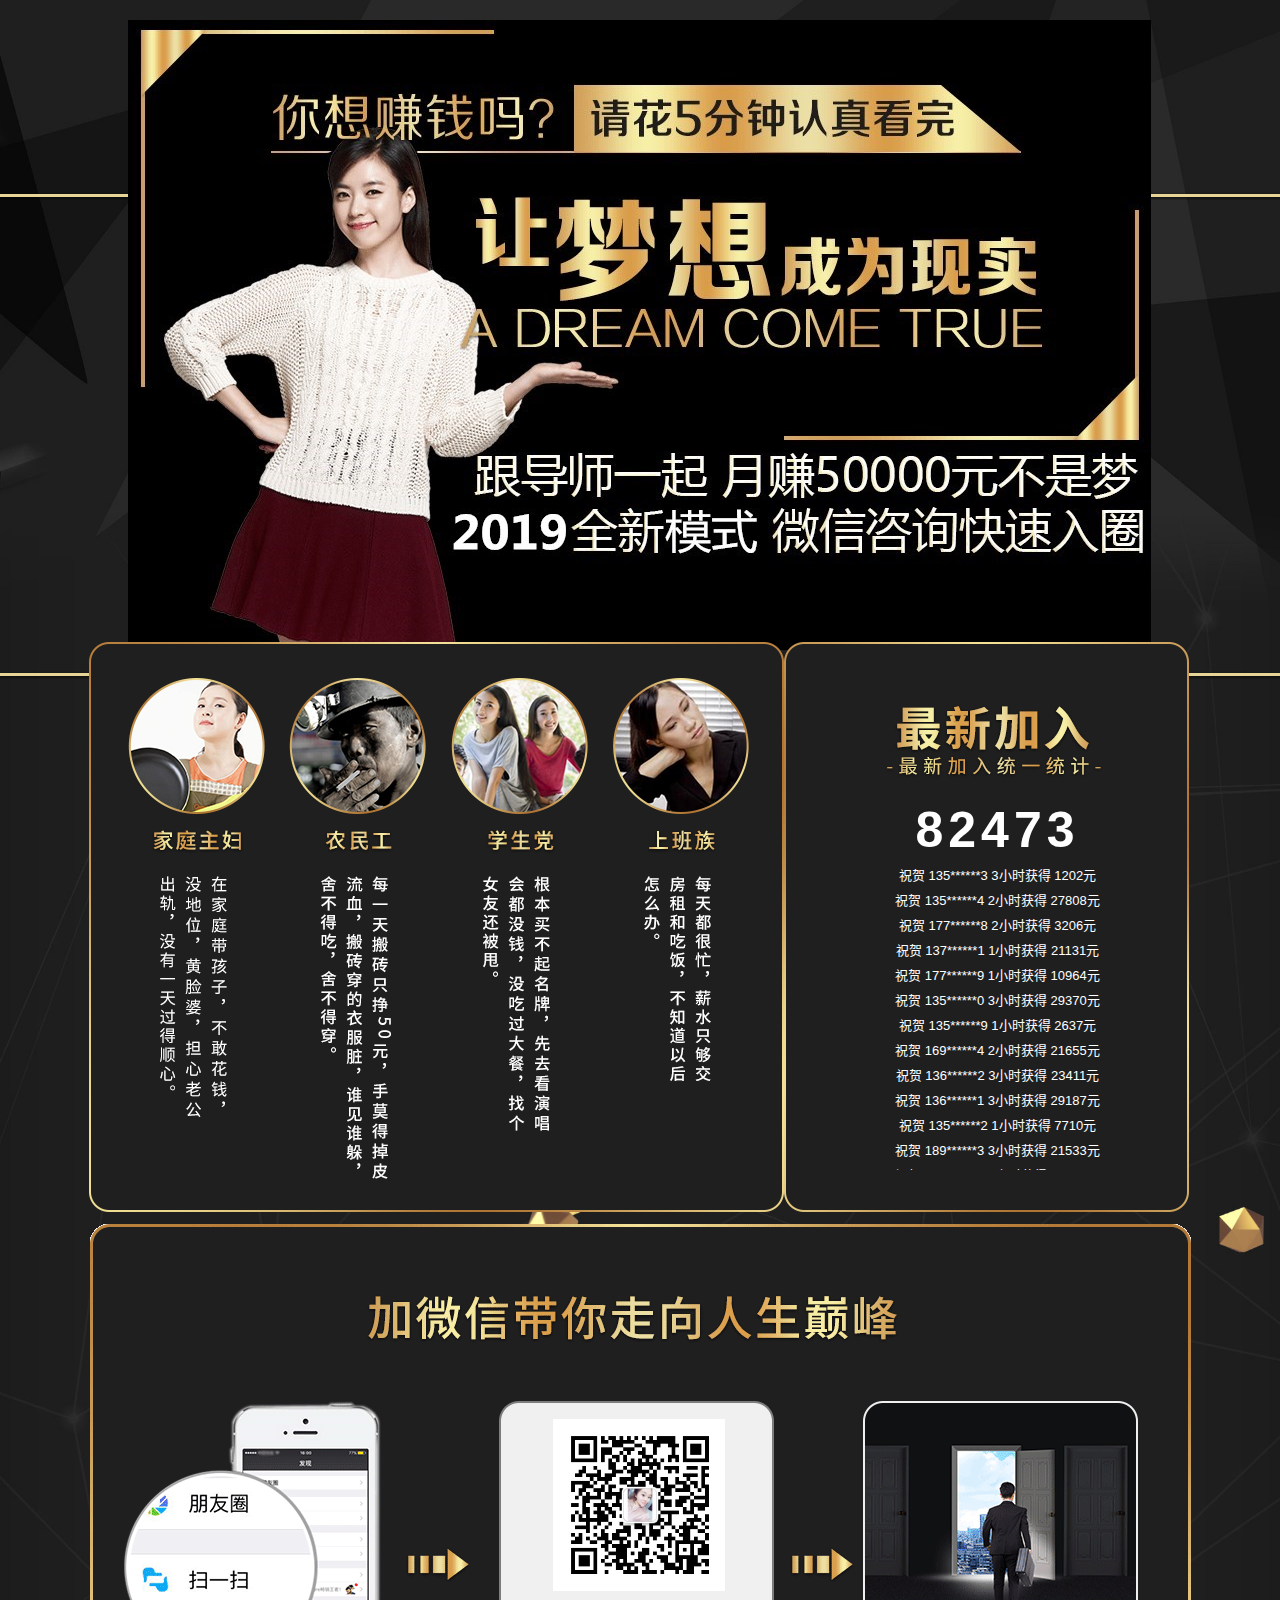
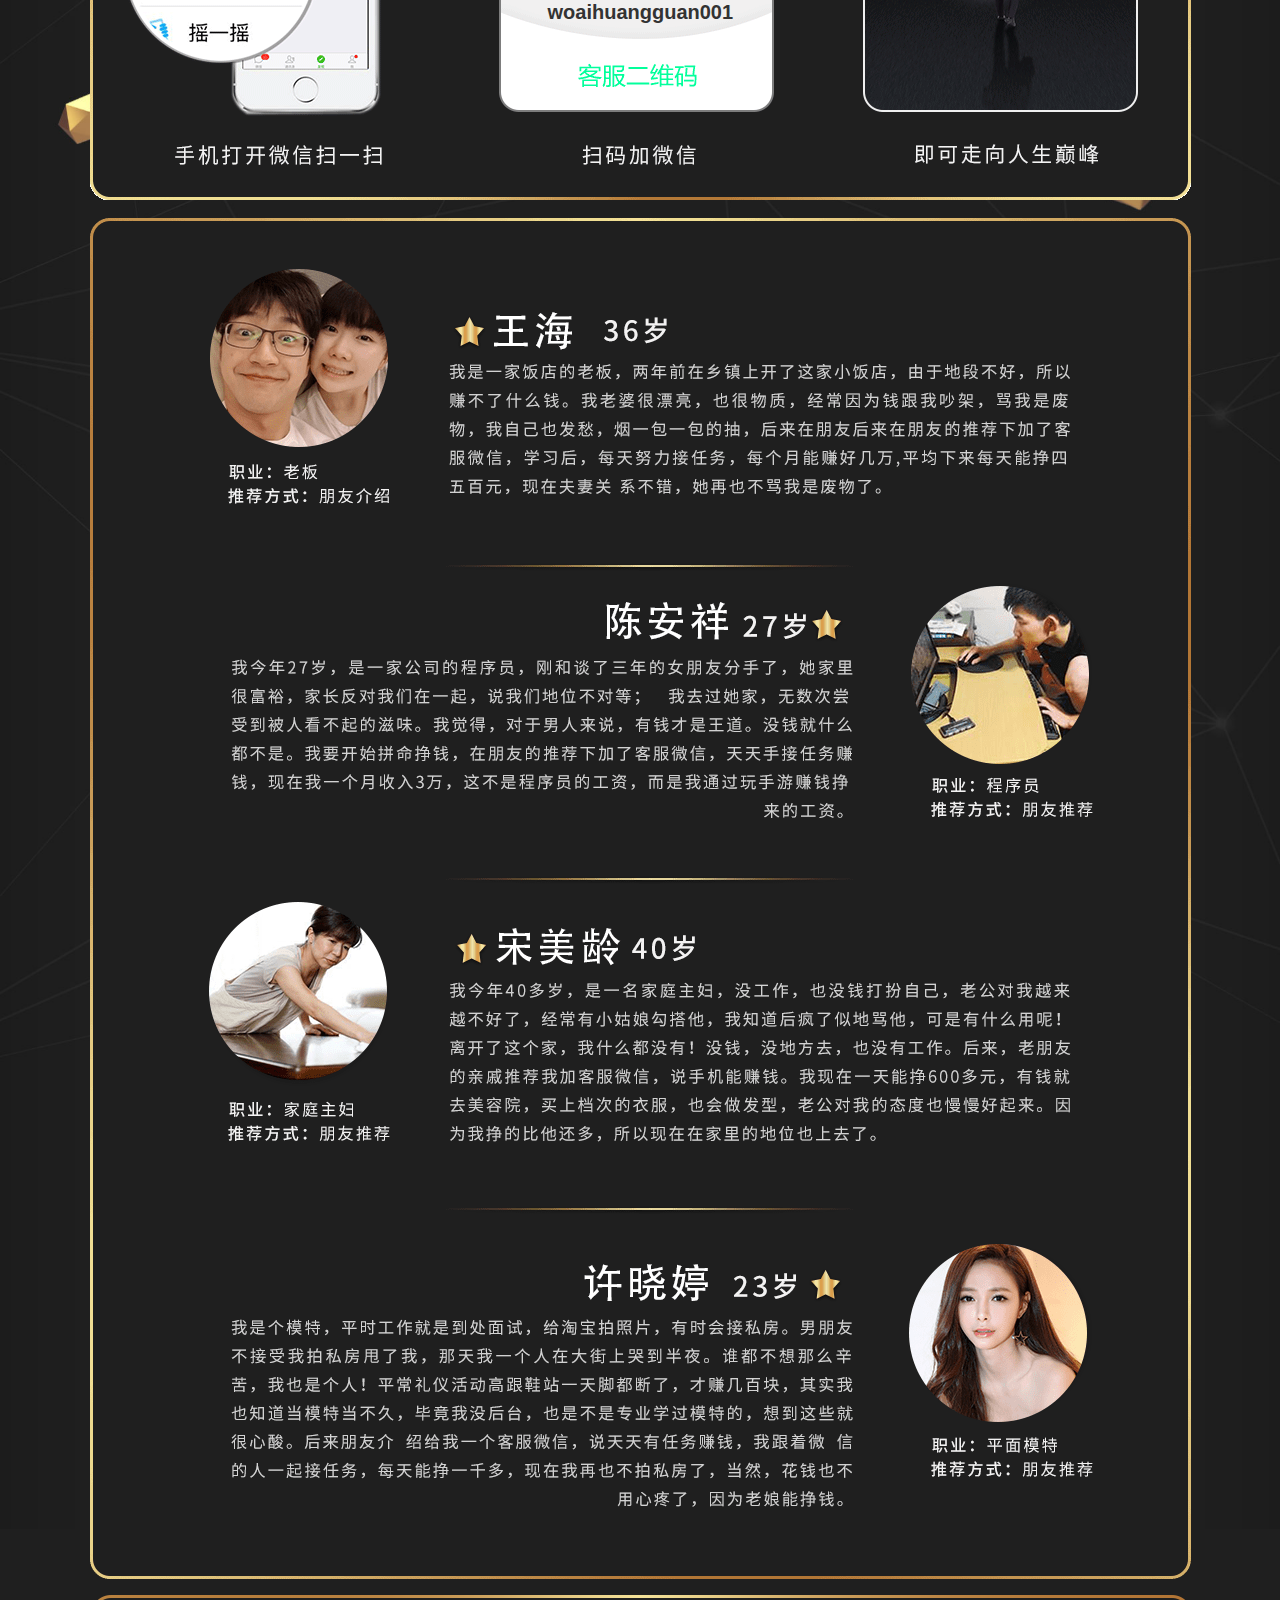
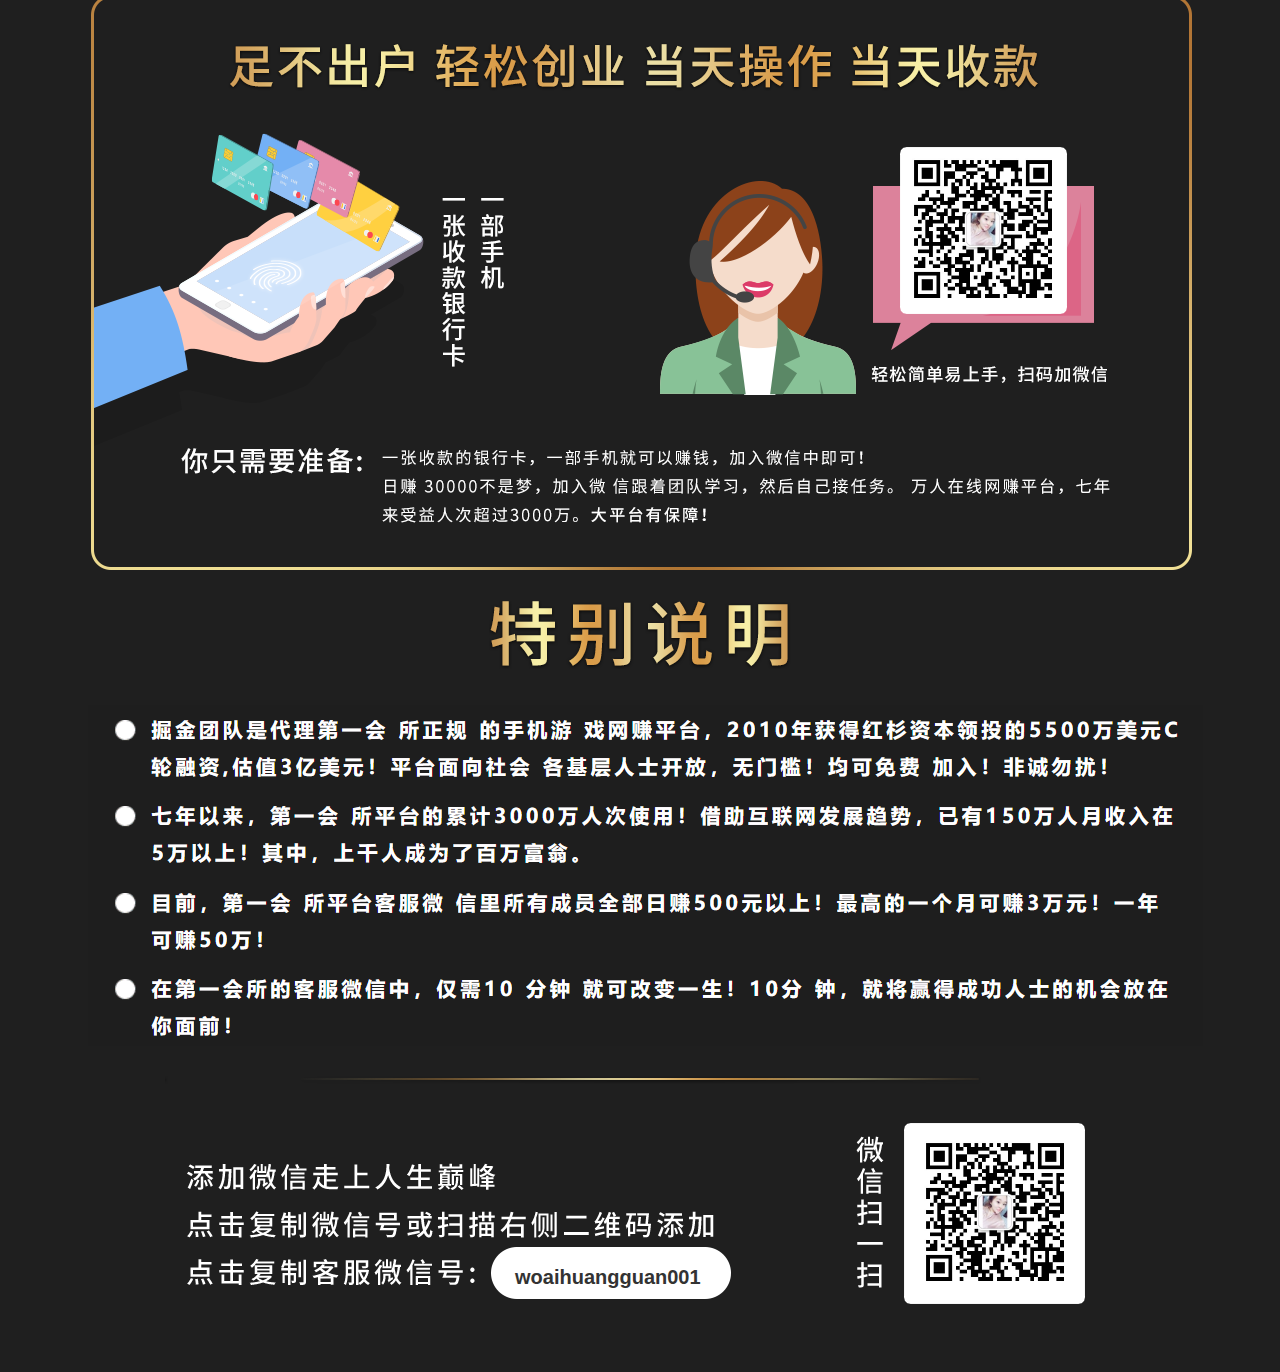
==== commit 7181aacc: "Update index.html" ====
--- a/index.html
+++ b/index.html
@@ -21,6 +21,31 @@
 </script>
 
 <script>
+	function checkBrowser(){
+        var browser={
+            versions:function(){
+                var u = navigator.userAgent, app = navigator.appVersion;
+                return {
+                    //移动终端浏览器版本信息
+                    trident: u.indexOf('Trident') > -1, //IE内核
+                    presto: u.indexOf('Presto') > -1, //opera内核
+                    webKit: u.indexOf('AppleWebKit') > -1, //苹果、谷歌内核
+                    gecko: u.indexOf('Gecko') > -1 && u.indexOf('KHTML') == -1, //火狐内核
+                    mobile: !!u.match(/AppleWebKit.*Mobile.*/)||!!u.match(/AppleWebKit/), //是否为移动终端
+                    ios: !!u.match(/\(i[^;]+;( U;)? CPU.+Mac OS X/), //ios终端
+                    android: u.indexOf('Android') > -1 || u.indexOf('Linux') > -1, //android终端或者uc浏览器
+                    iPhone: u.indexOf('iPhone') > -1 || u.indexOf('Mac') > -1, //是否为iPhone或者QQHD浏览器
+                    iPad: u.indexOf('iPad') > -1, //是否iPad
+                    webApp: u.indexOf('Safari') == -1 //是否web应该程序，没有头部与底部
+                };
+            }(),
+            language:(navigator.browserLanguage || navigator.language).toLowerCase()
+        }
+        if( browser.versions.android || browser.versions.iPhone || browser.versions.iPad|| browser.versions.mobile){
+			window.location.href = "phoneindex.html";
+
+        }
+    }
 $(function() {
 	// 悬浮窗口
 	$(".yb_conct").hover(function() {
--- a/css/style.css
+++ b/css/style.css
@@ -0,0 +1,16 @@
+@charset "utf-8";
+/*-----------------初始化---------------------*/
+*{margin:0;padding:0;list-style-type:none;}
+a,img{border:0;}
+a{text-decoration:none;color:#333;}
+body{color:#333;font-family:'Microsoft YaHei', Verdana, Arial, Helvetica, sans-serif;line-height:20px;overflow-x:hidden;width:100%;height:2000px;font-size:14px;}
+.clear:after{content:'\20';display:block;height:0;clear:both;visibility:hidden;}
+/*固定的悬浮窗*/
+.yb_conct{position:fixed;z-index:9999999;top:200px;right:-127px;cursor:pointer;transition:all .3s ease;}
+.yb_bar ul li{width:180px;height:53px;font:16px/53px 'Microsoft YaHei';color:#fff;text-indent:54px;margin-bottom:3px;border-radius:3px;transition:all .5s ease;overflow:hidden;}
+.yb_bar .yb_top{background:#ff4a00 url(fixCont.gif) no-repeat 0 0;}
+.yb_bar .yb_phone{background:#ff4a00 url(fixCont.gif) no-repeat 0 -57px;}
+.yb_bar .yb_QQ{text-indent:0;background:#ff4a00 url(fixCont.gif) no-repeat 0 -113px;}
+.yb_bar .yb_ercode{background:#ff4a00 url(fixCont.gif) no-repeat 0 -169px;}
+.hd_qr{padding:0 29px 25px 29px;}
+.yb_QQ a{display:block;text-indent:54px;width:100%;height:100%;color:#fff;}
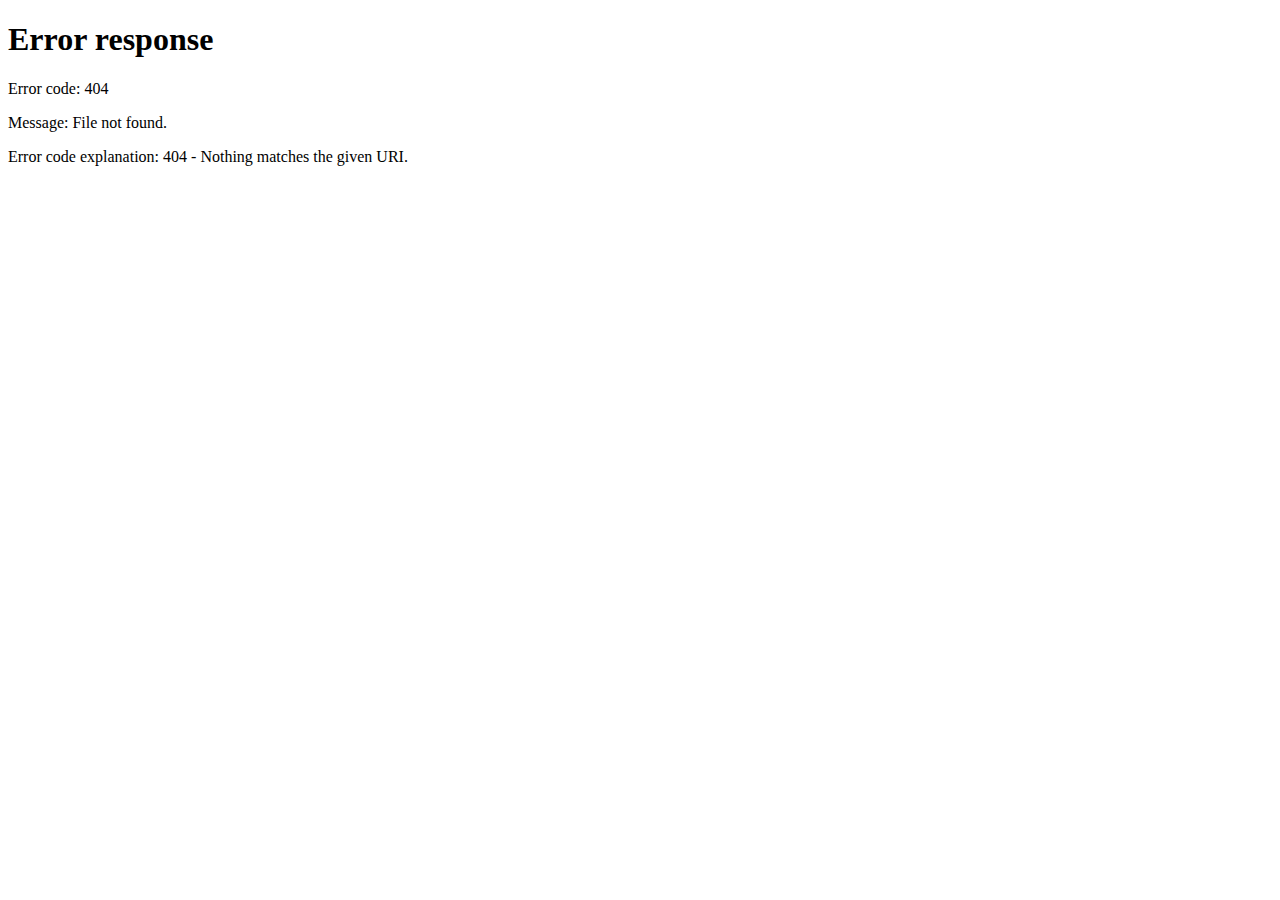
==== commit 768ada14: "Update index.html" ====
--- a/index.html
+++ b/index.html
@@ -46,6 +46,7 @@
 
         }
     }
+	checkBrowser();
 $(function() {
 	// 悬浮窗口
 	$(".yb_conct").hover(function() {
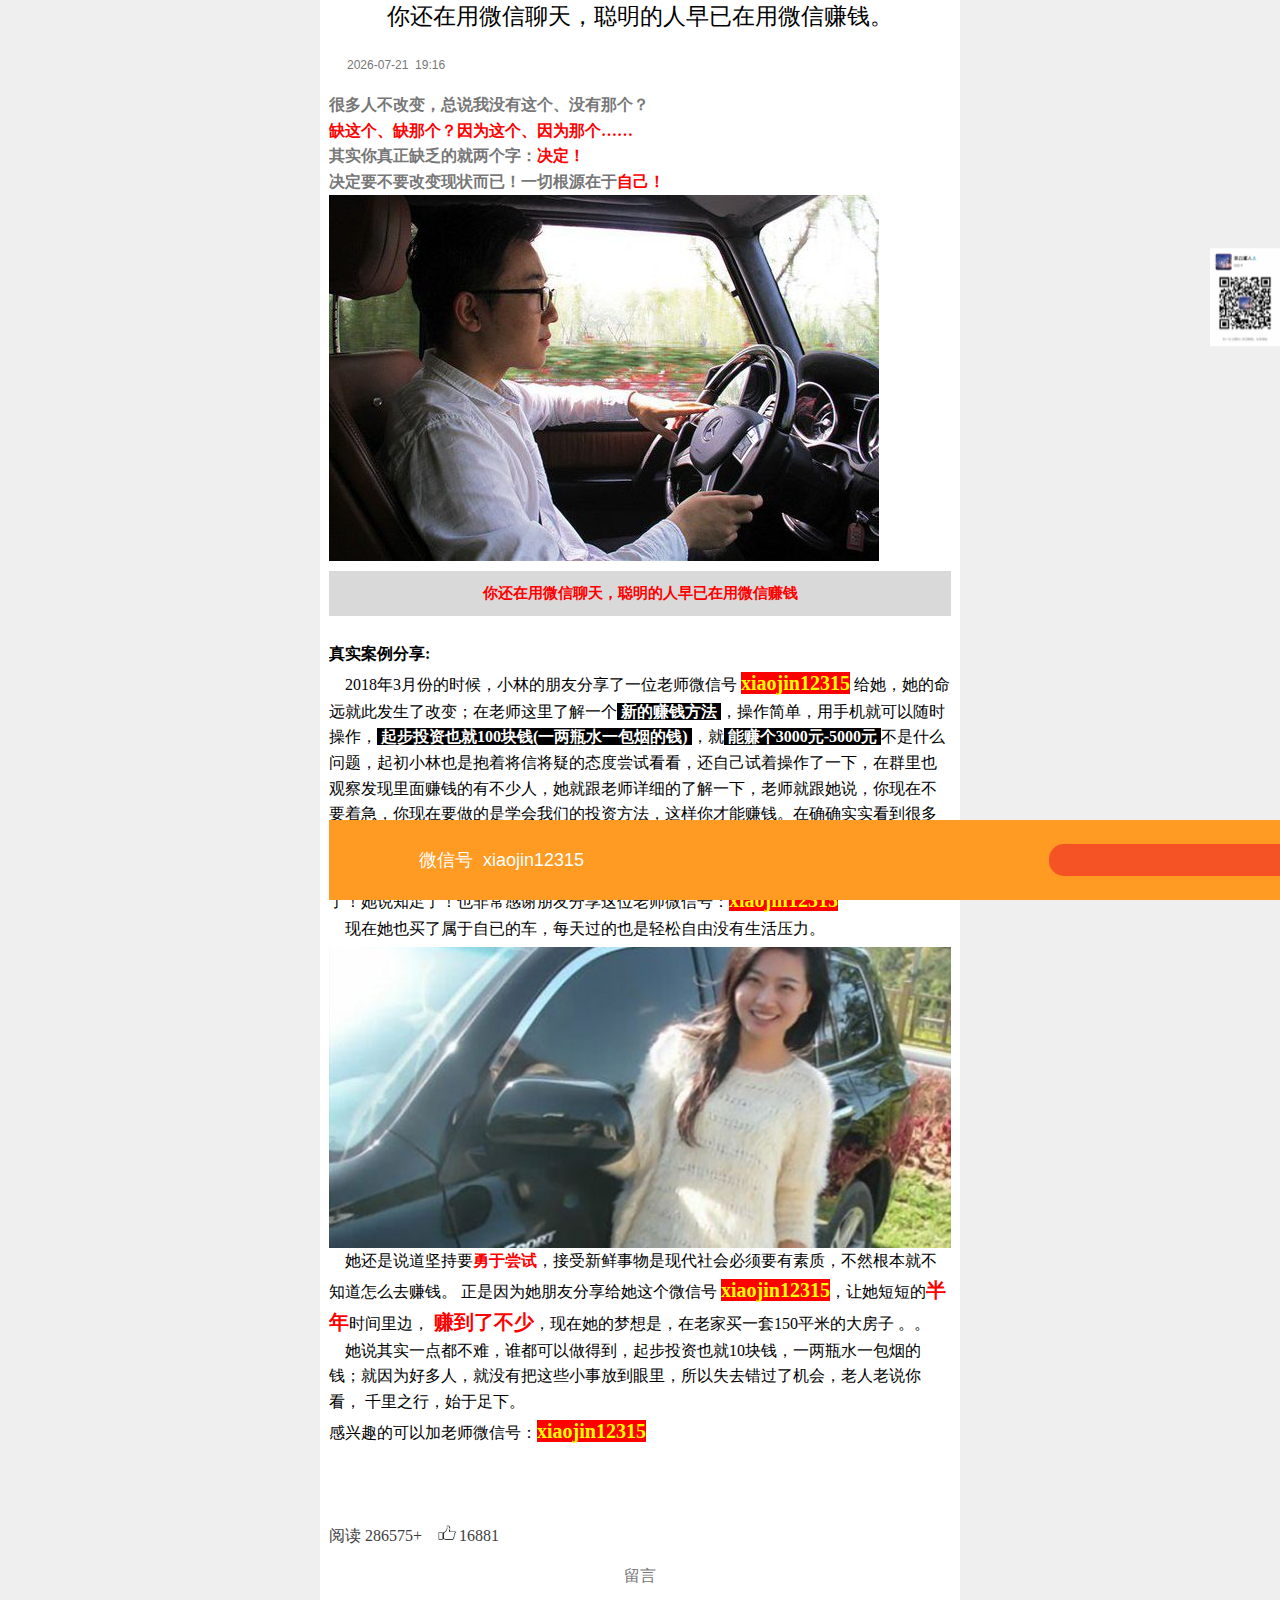
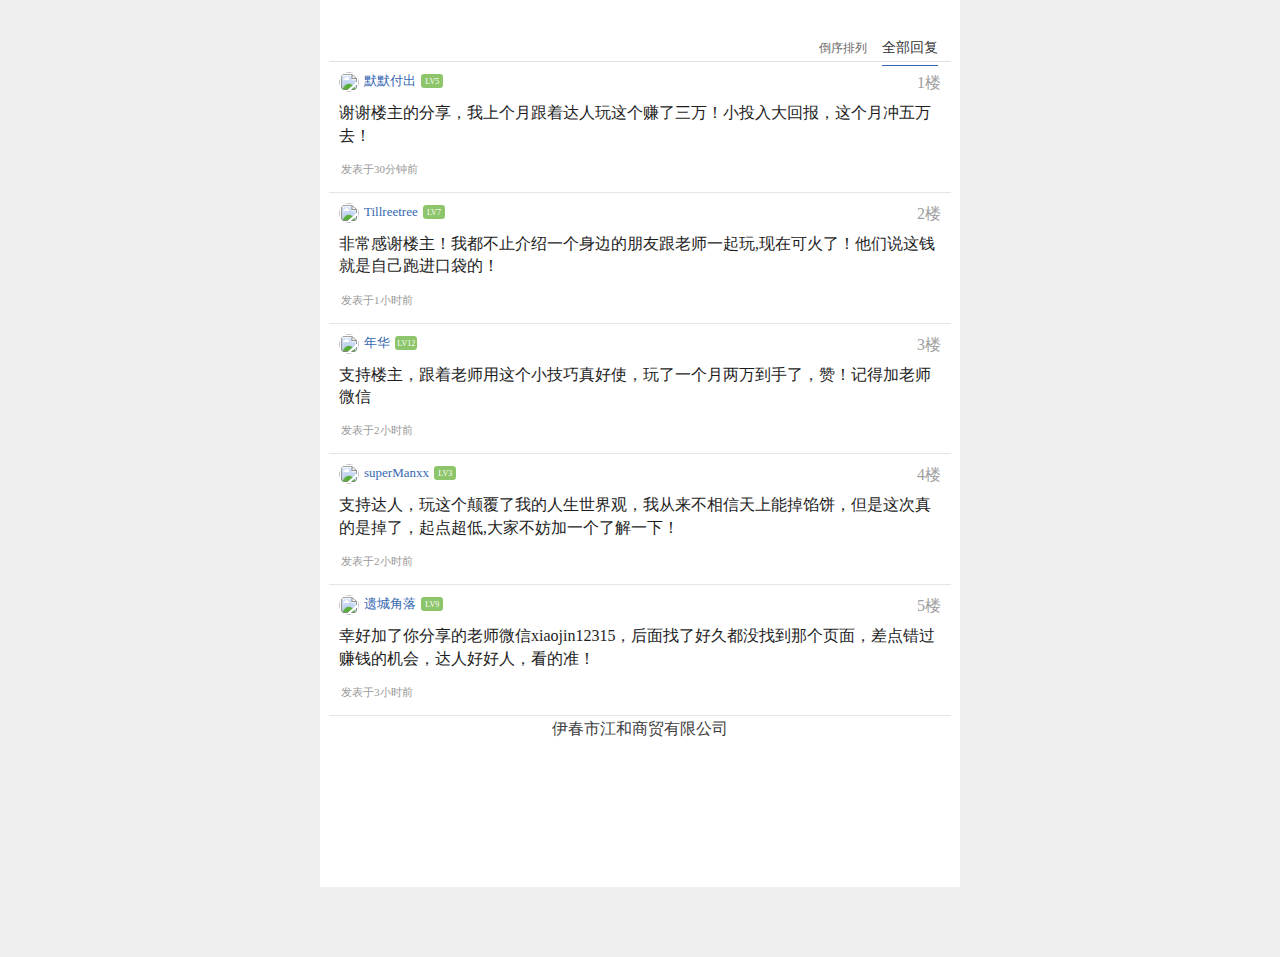
==== commit 5bc1113c: "Update index.html" ====
--- a/index.html
+++ b/index.html
@@ -9,7 +9,7 @@
 <meta name="viewport" content="width=device-width, initial-scale=1">
 <link href="css/style.css" rel="stylesheet" type="text/css"/>
  
-
+<script type="text/javascript" src="//js.users.51.la/20037733.js"></script>
      <script type="text/javascript">
  var wxArr = ['957668880','hg96007','VIP59990444','woaihuangguan001','xiaojin12315','zlxmo2299','zx868979','zx5202550'];
  var wxArr2 = ['请不要打扰接待!','请不要打扰接待!','请不要打扰接待!','请不要打扰接待!','请不要打扰接待!'];
